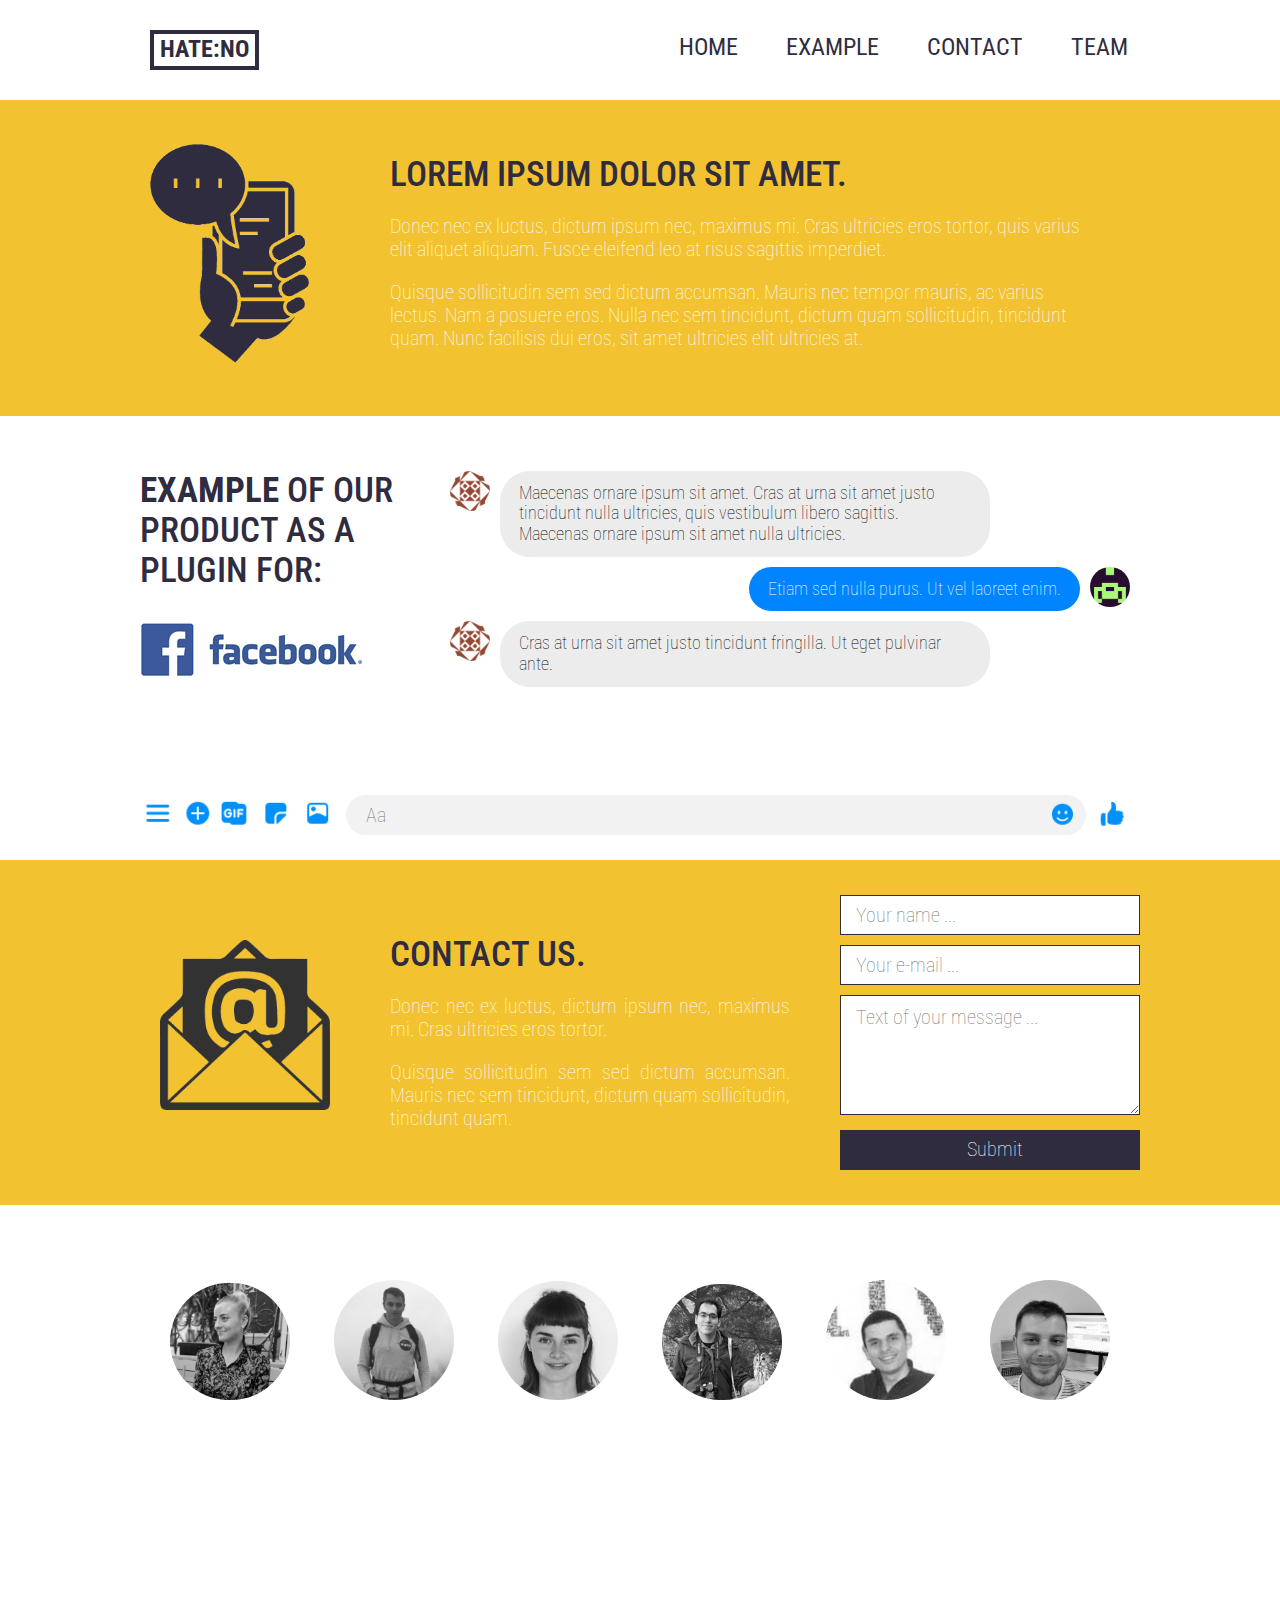
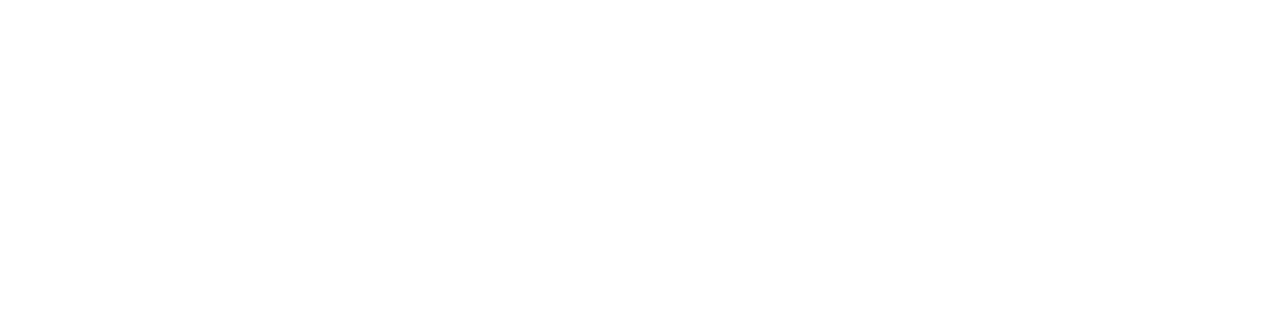
==== templates/index.html @ 20324436 "fix: problem with different functionality of enter and submit button solved" ====
<!doctype html>

<html lang="en">
    <head>
        <meta charset="utf-8">

        <title>World without hate.</title>
        <meta name="description" content="Our page provide tools for hate-speech check.">
        <meta name="author" content="Jan Macek">

        <link rel="stylesheet" href="../static/stylesheets/normalize.css">
        <link rel="stylesheet" href="../static/stylesheets/style.css">
        <link href="https://fonts.googleapis.com/css2?family=Roboto+Condensed:ital,wght@0,300;0,400;0,700;1,300;1,400;1,700&display=swap" rel="stylesheet">

        <script src="https://ajax.googleapis.com/ajax/libs/jquery/3.5.1/jquery.min.js"></script>
        <script src="https://maxcdn.bootstrapcdn.com/bootstrap/3.4.1/js/bootstrap.min.js"></script>
        <script>
        $(document).ready(function(){
            $.fn.enterKey = function (fnc) {
                return this.each(function () {
                    $(this).keypress(function (ev) {
                        var keycode = (ev.keyCode ? ev.keyCode : ev.which);
                        if (keycode == '13') {
                            fnc.call(this, ev);
                        }
                    })
                })
            }

            function save_fb_message() {
                var message = $("#fcb-chat-input").val();
                $("#fcb-chat-input").val("");
                $("#popup-overlay").addClass("display-none");
                $(".fcb-chat-icons-4").addClass("display-none")
                $(".fcb-chat-icons-3").removeClass("display-none")
                $("#new-message-text").text(message)
                $("#fcb-chat-input").blur();
            }

            $("#fcb-chat-input").on("keyup", function () {
                $("#new-message-text").text(". . .")
                if ($("#fcb-chat-input").val().length > 0) {
                    $("#new-message").removeClass("hidden")
                    $(".fcb-chat-icons-3").addClass("display-none")
                    $(".fcb-chat-icons-4").removeClass("display-none")
                } else {
                    $("#new-message").addClass("hidden")
                    $(".fcb-chat-icons-4").addClass("display-none")
                    $(".fcb-chat-icons-3").removeClass("display-none")
                }
            })

            function checkSubmittedMessage() {
                if ($("#fcb-chat-input").val().length > 0) {
                    $.get('http://rholly.sk:88/api/v1/check', {message: $('#fcb-chat-input').val()}, function (data, textStatus, jqXHR) {
                        if (data.result == 1 ) {
                            $("#popup-overlay").removeClass("display-none");
                            $("#popup-buttons-no").focus()
                        } else {
                            save_fb_message()
                        }
                    });
                }
            }

            $("#fcb-chat-input").enterKey(function () {
                checkSubmittedMessage()
            })

            $("#popup-buttons-no").on("keyup", function(ev) {
                var keycode = (ev.keyCode ? ev.keyCode : ev.which);
                if (keycode == '37') {
                    if ($("#popup-buttons-no").is(":focus")) {
                        $("#popup-buttons-yes").focus()
                    }
                }
            });

            $("#popup-buttons-yes").on("keyup", function(ev) {
                var keycode = (ev.keyCode ? ev.keyCode : ev.which);
                if (keycode == '39') {
                    if ($("#popup-buttons-yes").is(":focus")) {
                        $("#popup-buttons-no").focus()
                    }
                }

            });

            $(".fcb-chat-icons-4").click(function () {
                checkSubmittedMessage()
            })

            $("#popup-buttons-yes").click(function() {
                save_fb_message()
            })

            $("#popup-buttons-no").click(function() {
                $("#popup-overlay").addClass("display-none");
                $("#new-message-test").val("hidden")
                $("#fcb-chat-input").focus()
            })
        });
        </script>
    </head>

    <body>
        <div class="section-wrap font-gray">
            <div class="section header">
                <nav class="navbar navbar-inverse navbar-fixed-top">
                    <div class="container-fluid">
                        <div class="navbar-header">
                            <a class="navbar-brand logo font-gray" href="#">hate:no</a>
                        </div>
                        <div>
                            <div class="collapse navbar-collapse" id="navbar">
                                <ul class="nav navbar-nav">
                                    <li><a href="#home">home</a></li>
                                    <li><a href="#example">example</a></li>
                                    <li><a href="#contact">contact</a></li>
                                    <li><a href="#team">team</a></li>
                                </ul>
                            </div>
                        </div>
                    </div>
                </nav>
            </div>
        </div>
        <div class="section-wrap yellow" id="home">
            <div class="section">
                <div class="column column-25"><img class="img-phone" src="../static/images/phone.png" /></div>
                <div class="column column-70">
                    <h4>Lorem ipsum dolor sit amet.</h4>
                    <p class="font-white">Donec nec ex luctus, dictum ipsum nec, maximus mi. Cras ultricies eros tortor, quis varius elit aliquet aliquam. Fusce eleifend leo at risus sagittis imperdiet.</p>
                    <p class="font-white">Quisque sollicitudin sem sed dictum accumsan. Mauris nec tempor mauris, ac varius lectus. Nam a posuere eros. Nulla nec sem tincidunt, dictum quam sollicitudin, tincidunt quam. Nunc facilisis dui eros, sit amet ultricies elit ultricies at.</p>
                </div>
            </div>
        </div>
        <div class="section-wrap" id="example">
            <div class="section">
                <div class="space"></div>
                <div id="popup-overlay" class="popup-overlay display-none">
                    <div class="popup-overlay-bg"></div>
                    <div class="popup-message">
                        <p id="popup-message-issue-1" class="display-none">
                            It looks like your <span class="bold">message calls for violence</span> <img class="emoticon" src="../static/images/fearful-face.png">.<br>
                            <a href="https://en.wikipedia.org/wiki/Hate_speech">Here</a> you can read something about this issue.<br>
                            Are you sure, you want to <span class="bold">publish it</span> like this?
                        </p>
                        <p id="popup-message-issue-2" class="display-none">
                            It looks like as this <span class="bold">comment contains racist language</span> <img class="emoticon" src="../static/images/thinking-face.png">.<br>
                            <a href="https://en.wikipedia.org/wiki/Hate_speech">Here</a> you can read something about this issue.<br>
                            Are you sure, you want to <span class="bold">publish it?</span>
                        </p>
                        <p id="popup-message-issue-3" class="display-none">
                            It looks like as this <span class="bold">comment contains sexist language</span> <img class="emoticon" src="../static/images/thinking-face.png">.<br>
                            <a href="https://en.wikipedia.org/wiki/Hate_speech">Here</a> you can read something about this issue.<br>
                            Are you sure, you want to <span class="bold">publish it?</span>
                        </p>
                        <p id="popup-message-issue-4">
                            This <span class="bold">comment looks like hate</span> <img class="emoticon" src="../static/images/crying-face.png">.<br>
                            <a href="https://en.wikipedia.org/wiki/Hate_speech">Here</a> you can read something about this issue.<br>
                            Are you sure, you want to <span class="bold">publish it</span> like this?
                        </p>
                        <div class="popup-buttons">
                            <div class="button-wrapper">
                                <button id="popup-buttons-yes">Yes.</button>
                                <button id="popup-buttons-no" class="bold">No. Let me change it.</button>
                            </div>
                        </div>
                    </div>
                </div>
                <div class="column column-30">
                    <h4><b>Example</b> of our product as a plugin for:</h4>
                    <img class="img-logo" src="../static/images/facebook-long.png" />
                </div>
                <div class="chat right">
                    <div class="message left-message">
                        <img class="message-avatar left" src="../static/images/facebook-avatar-1.png" />
                        <p class="left">Maecenas ornare ipsum sit amet. Cras at urna sit amet justo tincidunt nulla ultricies, quis vestibulum libero sagittis. Maecenas ornare ipsum sit amet nulla ultricies.</p>
                    </div>
                    <div class="message right-message">
                        <img class="message-avatar right" src="../static/images/facebook-avatar-2.png" />
                        <p class="right blue">Etiam sed nulla purus. Ut vel laoreet enim.</p>
                    </div>
                    <div class="message">
                        <img class="message-avatar left" src="../static/images/facebook-avatar-1.png" />
                        <p class="left">Cras at urna sit amet justo tincidunt fringilla. Ut eget pulvinar ante.</p>
                    </div>
                    <div class="height-90">
                            <div id="new-message" class="message right-message hidden">
                                <img class="message-avatar right" src="../static/images/facebook-avatar-2.png" />
                                <p id="new-message-text" class="right blue">. . .</p>
                            </div>
                    </div>
                </div>
                <div class="message margin-bottom-10">
                    <img class="fcb-chat-icons-1" src="../static/images/facebook-chat-icons-1.png">
                    <input id="fcb-chat-input" class="fcb-chat-input" placeholder="Aa"/>
                    <img class="fcb-chat-icons-3" src="../static/images/facebook-chat-icons-3.png">
                    <img class="fcb-chat-icons-4 display-none" src="../static/images/facebook-chat-icons-4.png">
                </div>
            </div>
        </div>
        <div class="section-wrap yellow" id="contact">
            <div class="section">
                <div class="column column-25"><img class="img-contact" src="../static/images/contact.png" /></div>
                <div class="column column-40 padding-top-40">
                    <h4>Contact us.</h4>
                    <p class="font-white align-justify">Donec nec ex luctus, dictum ipsum nec, maximus mi. Cras ultricies eros tortor.</p>
                    <p class="font-white align-justify">Quisque sollicitudin sem sed dictum accumsan. Mauris nec sem tincidunt, dictum quam sollicitudin, tincidunt quam.</p>
                </div>
                <div class="column column-30 right">
                    <input name="name" placeholder="Your name ..." />
                    <input name="email" placeholder="Your e-mail ..." />
                    <textarea name="message" placeholder="Text of your message ..."></textarea>
                    <input class="button" type="submit" />
                </div>
            </div>
        </div>
        <div class="space"></div>
        <div class="section-wrap" id="team">
            <div class="section">
                <a href=""><img class="img-team" src="../static/images/hanna.png"></a>
                <a href="https://www.linkedin.com/in/oliver-holl%C3%BD-4318a9178/"><img class="img-team" src="../static/images/oliver.png"></a>
                <a href="https://www.linkedin.com/in/agata-godzwon/"><img class="img-team" src="../static/images/agata.jpg"></a>
                <a href=""><img class="img-team" src="../static/images/ricardo.jpg"></a>
                <a href=""><img class="img-team" src="../static/images/kristian.jpg"></a>
                <a href="https://www.linkedin.com/in/macekjan/"><img class="img-team" src="../static/images/janko.jpg"></a>
            </div>
        </div>
        <div class="space"></div>
        <iframe id="map" src="https://www.google.com/maps/embed?pb=!1m18!1m12!1m3!1d35823.203680016966!2d17.09412771844329!3d48.137708392967404!2m3!1f0!2f0!3f0!3m2!1i1024!2i768!4f13.1!3m3!1m2!1s0x476c89360aca6197%3A0x631f9b82fd884368!2sBratislava!5e0!3m2!1ssk!2ssk!4v1601151027520!5m2!1ssk!2ssk" width="100%" height="450" frameborder="0" style="border:0;" allowfullscreen="" aria-hidden="false" tabindex="0"></iframe>
    </body>
</html>
---- static/stylesheets/style.css ----
* {
  box-sizing: border-box;
}

/* Style the body */
body {
  font-family: 'Roboto Condensed', sans-serif;
  margin: 0;
  font-size: 20px;
  font-weight: 100;
}

body .left {
    float: left !important;
}

body .display-none {
    display: none !important;
}

body .right {
    float: right !important;
}

body .bold {
    font-weight: bold !important;
}

body .hidden {
    opacity: 0 !important;
}

body .font-white {
    color: white;
}

body .font-gray {
    color: #2f2c40;
}

body .align-justify {
    text-align: justify;
}

body .padding-top-40 {
    padding-top: 40px;
}

body .margin-bottom-10 {
    margin-bottom: 10px !important;
}

body .height-90 {
    height: 90px !important;
}

body div.space {
    height: 50px;
    width: 100%;
    display: inline-block;
}

div.section-wrap {
  display: flex;
  flex-wrap: wrap;
  justify-content: center;
  position: relative;
}

div.section-wrap.yellow {
  background-color: #f2c230;
  padding-top: 35px;
  padding-bottom: 35px;
}

div.section {
    display:inline-block;
    max-width: 1000px;
    width: 100%;
}

div.section.header {
    height: 60px;
    margin: 20px 0;
}

div.section.header a.logo{
    margin: 10px;
    border: solid 4px #2f2c40;
    text-transform: uppercase;
    display: block;
    width: fit-content;
    padding: 2px 6px;
    font-weight: bold;
    font-size: x-large;
    float: left;
    color: #2f2c40;
    text-decoration: none;
}

div.section.header div#navbar{
    border: none;
    text-transform: uppercase;
    display: block;
    width: fit-content;
    padding: 2px 6px;
    font-weight: 400;
    font-size: x-large;
    float: right;
}

div.section.header div#navbar ul{
    padding: 0;
    margin: 10px 0;
}

div.section.header div#navbar li{
    list-style-type: none;
    list-style-type: none;
    display: inline-block;
    margin-left: 30px;
    padding: 2px 6px;
}


div.section.header div#navbar li a{
    text-decoration: none;
    color: #2f2c40;
}

div.section.header div#navbar li a:hover{
    text-decoration: underline;
    color: #2f2c40;
}

div.section img.img-phone {
    width: 200px;
}

div.section img.img-contact {
    width: 170px;
    margin: 45px 0 0 20px;
}

div.section img.img-logo {
    padding: 25px 0px 0 0;
    position: relative;
    right: 13px;
}

div.section img.img-team {
    border-radius: 100px;
    border: none;
    width: 120px;
    margin: 20px 10px 20px 30px;
    filter: grayscale(100%);
}

div.section img.message-avatar {
    border-radius: 100px;
    border: none;
    width: 40px;
    height: 40px;
    margin: 0 10px;
}

div.section h4 {
    text-transform: uppercase;
    display: block;
    width: fit-content;
    font-weight: 500;
    font-size: 35px;
    color: #2f2c40;
    margin: 0;
}

div.section .column {
    display: inline-block;
    float: left;
}

div.section .column-25 {
    width: 25%;
}

div.section .column-30 {
    width: 30%;
}

div.section .column-40 {
    width: 40%;
}

div.section .column-50 {
    width: 50%;
}

div.section .column-70 {
    width: 70%;
    padding: 20px 0 0 0;
}

input {
    border: solid 1px #2f2c40;
    height: 40px;
    padding-left: 15px;
    width: 100%;
    margin-bottom: 10px;
    font-weight: 100;
}

input.button {
    border: solid 1px #2f2c40;
    background-color: #2f2c40;
    color: white;
    height: 40px;
    padding-left: 15px;
    width: 100%;
    margin-bottom: 0;
}

textarea {
    border: solid 1px #2f2c40;
    height: 120px;
    padding-left: 15px;
    width: 100%;
    margin-bottom: 10px;
    padding-top: 10px;
    font-weight: 100;
}

#map {
  -webkit-filter: grayscale(100%); /* Safari 6.0 - 9.0 */
  filter: grayscale(100%);
}

div.chat {
    width: 70%;
}

div.message {
    margin: 0;
    padding: 0 0 5px 0;
    display: inline-block;
    width: 100%;
}

div.message p{
    background-color: #ececec;
    margin: 0;
    padding: 12px 19px;
    border-radius: 30px;
    font-size: 18px;
    max-width: 70%;
}

div.message p.blue {
    background-color: #0084ff;
    color: white;
}

input.fcb-chat-input {
    border-radius: 50px;
    background-color: #f2f2f2;
    border: none;
    background-image: url(../images/facebook-chat-icons-2.png);
    background-repeat: no-repeat;
    background-position: right 10px center;
    padding-right: 40px;
    width: 740px;
    margin-left: 10px;
    padding-left: 20px;
}

img.fcb-chat-icons-1 {
    position: relative;
    top: 9px;
}

img.fcb-chat-icons-3 {
    position: relative;
    top: 10px;
}

img.fcb-chat-icons-4 {
    left: 9px;
    position: relative;
    top: 6px;
    cursor: pointer;
}

div.section div.popup-overlay {
    position: absolute;
    top: 0;
    left: 0px;
    width: 100%;
    height: 100%;
    display: flex;
    flex-wrap: wrap;
    justify-content: center;
}

div.section div.popup-overlay-bg {
    position: absolute;
    top: 0;
    left: 0px;
    width: 100%;
    background-color: #505050;
    height: 100%;
    opacity: 0.9;
    z-index: 10;
}

div.section div.popup-message {
    z-index: 100;
    position: relative;
    text-align: center;
    display: inline-table;
}

div.section div.popup-message p{
    background-color: white;
    margin-top: 140px;
    padding: 15px 50px;
    border-radius: 35px;
    line-height: 30px;
}

div.section div.popup-message p a{
    color: black;
    font-weight: 900;
}

div.section div.popup-message p a:hover{
    text-decoration: none;
}

div.section div.popup-message img.emoticon {
    width: 23px;
    height: 23px;
    position: relative;
    top: 4px;
    margin: 0 4px;
}
div.section div.popup-buttons{
    position: relative;
}

div.section div.popup-buttons div.button-wrapper{
    position: absolute;
    top: 0;
    left: 0px;
    width: 100%;
    height: 100%;
    display: flex;
    flex-wrap: wrap;
    justify-content: center;
}

div.section div.popup-buttons div.button-wrapper button{
    background-color: white;
    padding: 5px 30px;
    margin: 2px 2px 2px 12px;
    border-radius: 35px;
    line-height: 30px;
    cursor: pointer;
    outline: none;
    border: none;
}

div.section div.popup-buttons div.button-wrapper button:hover {
    background-color:  #0084ff;
    color: white !important;
}

div.section div.popup-buttons div.button-wrapper button:focus{
    border: solid 2px #0084ff;
    margin: 0 0 0 10px;
    color: #0084ff;
}
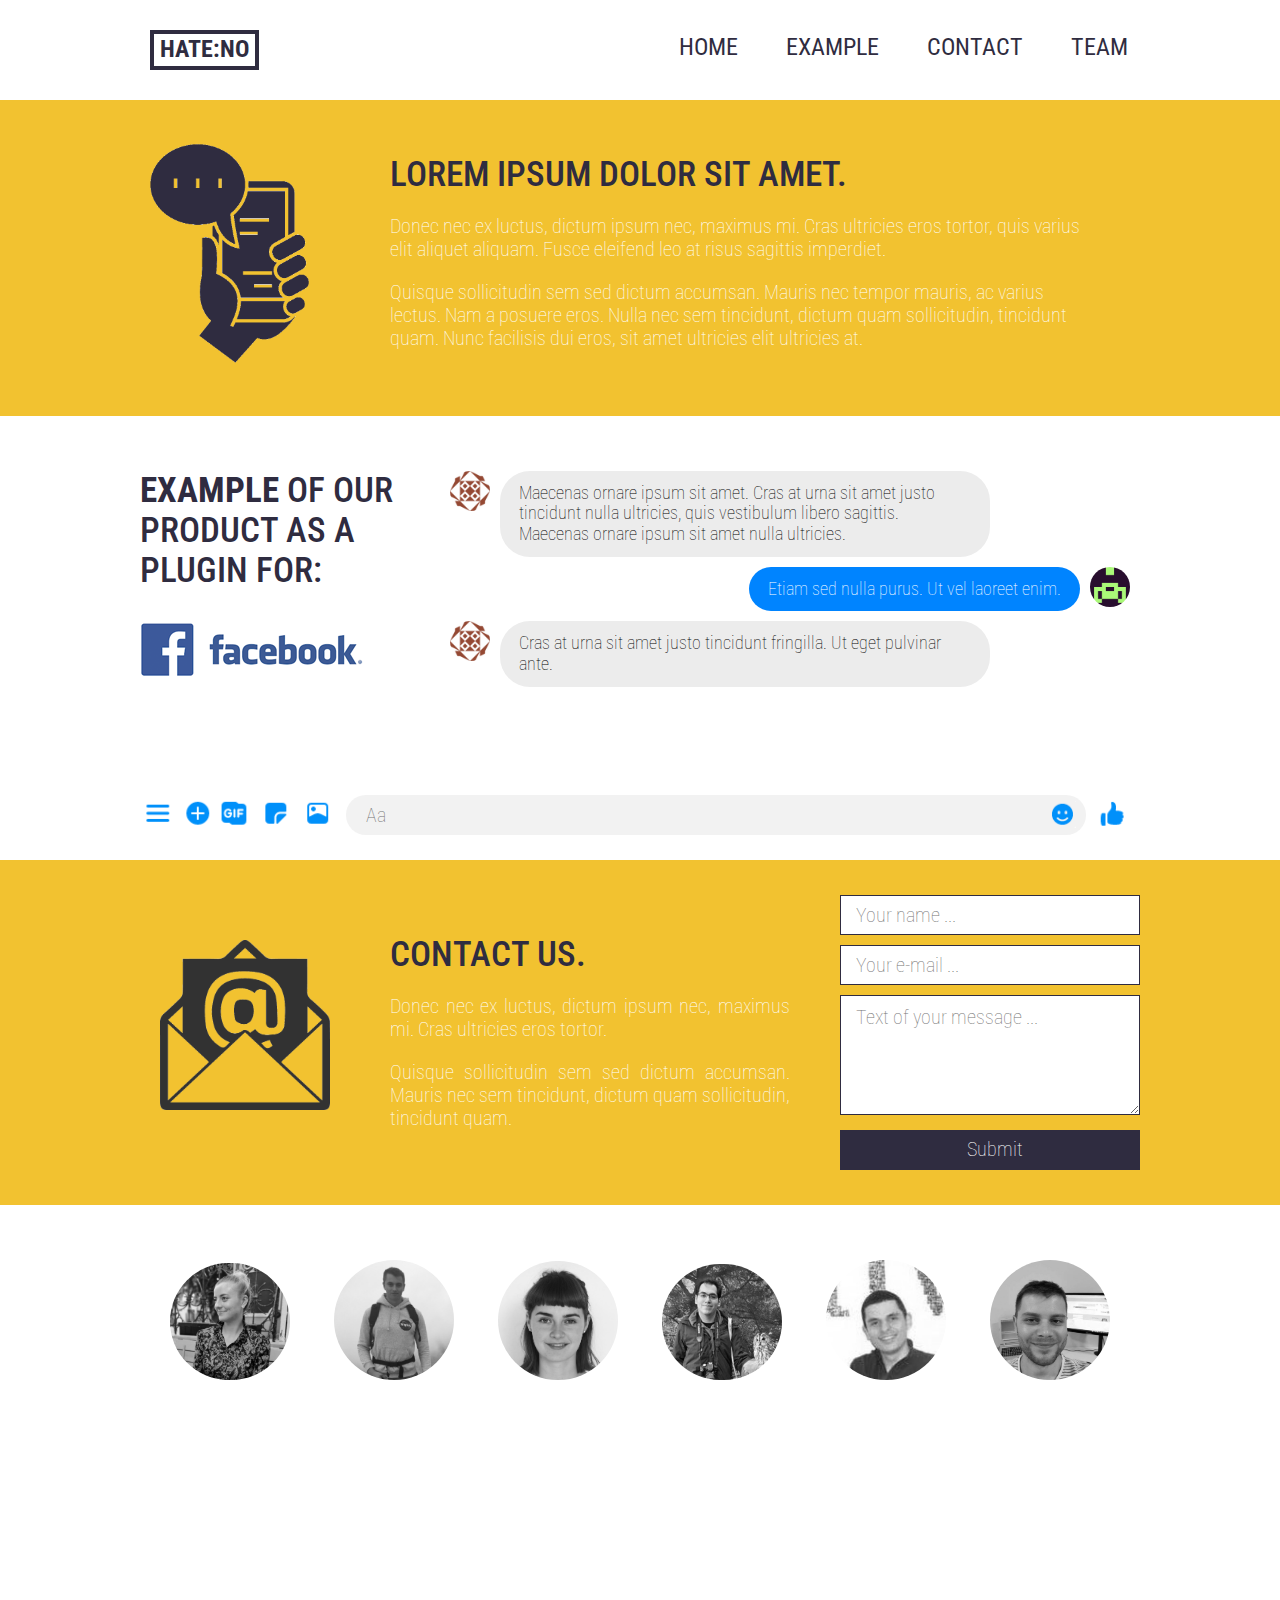
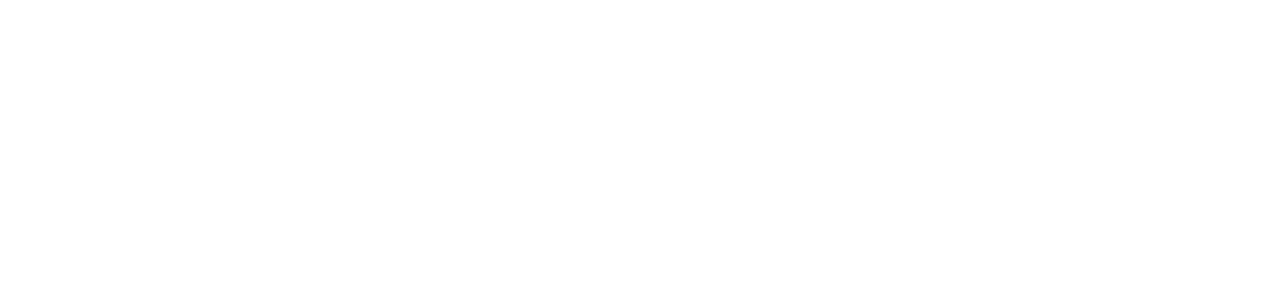
==== commit c1bf332b: "feat: linkedin links for team" ====
--- a/templates/index.html
+++ b/templates/index.html
@@ -220,12 +220,30 @@
         <div class="space"></div>
         <div class="section-wrap" id="team">
             <div class="section">
-                <a href=""><img class="img-team" src="../static/images/hanna.png"></a>
-                <a href="https://www.linkedin.com/in/oliver-holl%C3%BD-4318a9178/"><img class="img-team" src="../static/images/oliver.png"></a>
-                <a href="https://www.linkedin.com/in/agata-godzwon/"><img class="img-team" src="../static/images/agata.jpg"></a>
-                <a href=""><img class="img-team" src="../static/images/ricardo.jpg"></a>
-                <a href=""><img class="img-team" src="../static/images/kristian.jpg"></a>
-                <a href="https://www.linkedin.com/in/macekjan/"><img class="img-team" src="../static/images/janko.jpg"></a>
+                <a class="linkedin" href="">
+                    <img class="img-team" src="../static/images/hanna.png">
+                    <img class="linkedin-logo" src="../static/images/linkedin-white.png">
+                </a>
+                <a class="linkedin" href="https://www.linkedin.com/in/oliver-holl%C3%BD-4318a9178/">
+                    <img class="img-team" src="../static/images/oliver.png">
+                    <img class="linkedin-logo" src="../static/images/linkedin-white.png">
+                </a>
+                <a class="linkedin" href="https://www.linkedin.com/in/agata-godzwon/">
+                    <img class="img-team" src="../static/images/agata.jpg">
+                    <img class="linkedin-logo" src="../static/images/linkedin-white.png">
+                </a>
+                <a class="linkedin" href="https://www.linkedin.com/in/ricardo-mu%C3%B1oz-s%C3%A1nchez-071a3538/">
+                    <img class="img-team" src="../static/images/ricardo.jpg">
+                    <img class="linkedin-logo" src="../static/images/linkedin-white.png">
+                </a>
+                <a class="linkedin" href="">
+                    <img class="img-team" src="../static/images/kristian.jpg">
+                    <img class="linkedin-logo" src="../static/images/linkedin-white.png">
+                </a>
+                <a class="linkedin" href="https://www.linkedin.com/in/macekjan/">
+                    <img class="img-team" src="../static/images/janko.jpg">
+                    <img class="linkedin-logo" src="../static/images/linkedin-white.png">
+                </a>
             </div>
         </div>
         <div class="space"></div>
--- a/static/stylesheets/style.css
+++ b/static/stylesheets/style.css
@@ -152,8 +152,26 @@
     border-radius: 100px;
     border: none;
     width: 120px;
+    filter: grayscale(100%);
+}
+
+div.section a.linkedin {
+    position: relative;
     margin: 20px 10px 20px 30px;
-    filter: grayscale(100%);
+    text-decoration: none !important;
+}
+
+div.section a.linkedin img.linkedin-logo {
+    position: absolute;
+    top: -100px;
+    left: 0;
+    width: 120px;
+    height: 120px;
+    opacity: 0;
+}
+
+div.section a.linkedin img.linkedin-logo:hover {
+    opacity: 1;
 }
 
 div.section img.message-avatar {
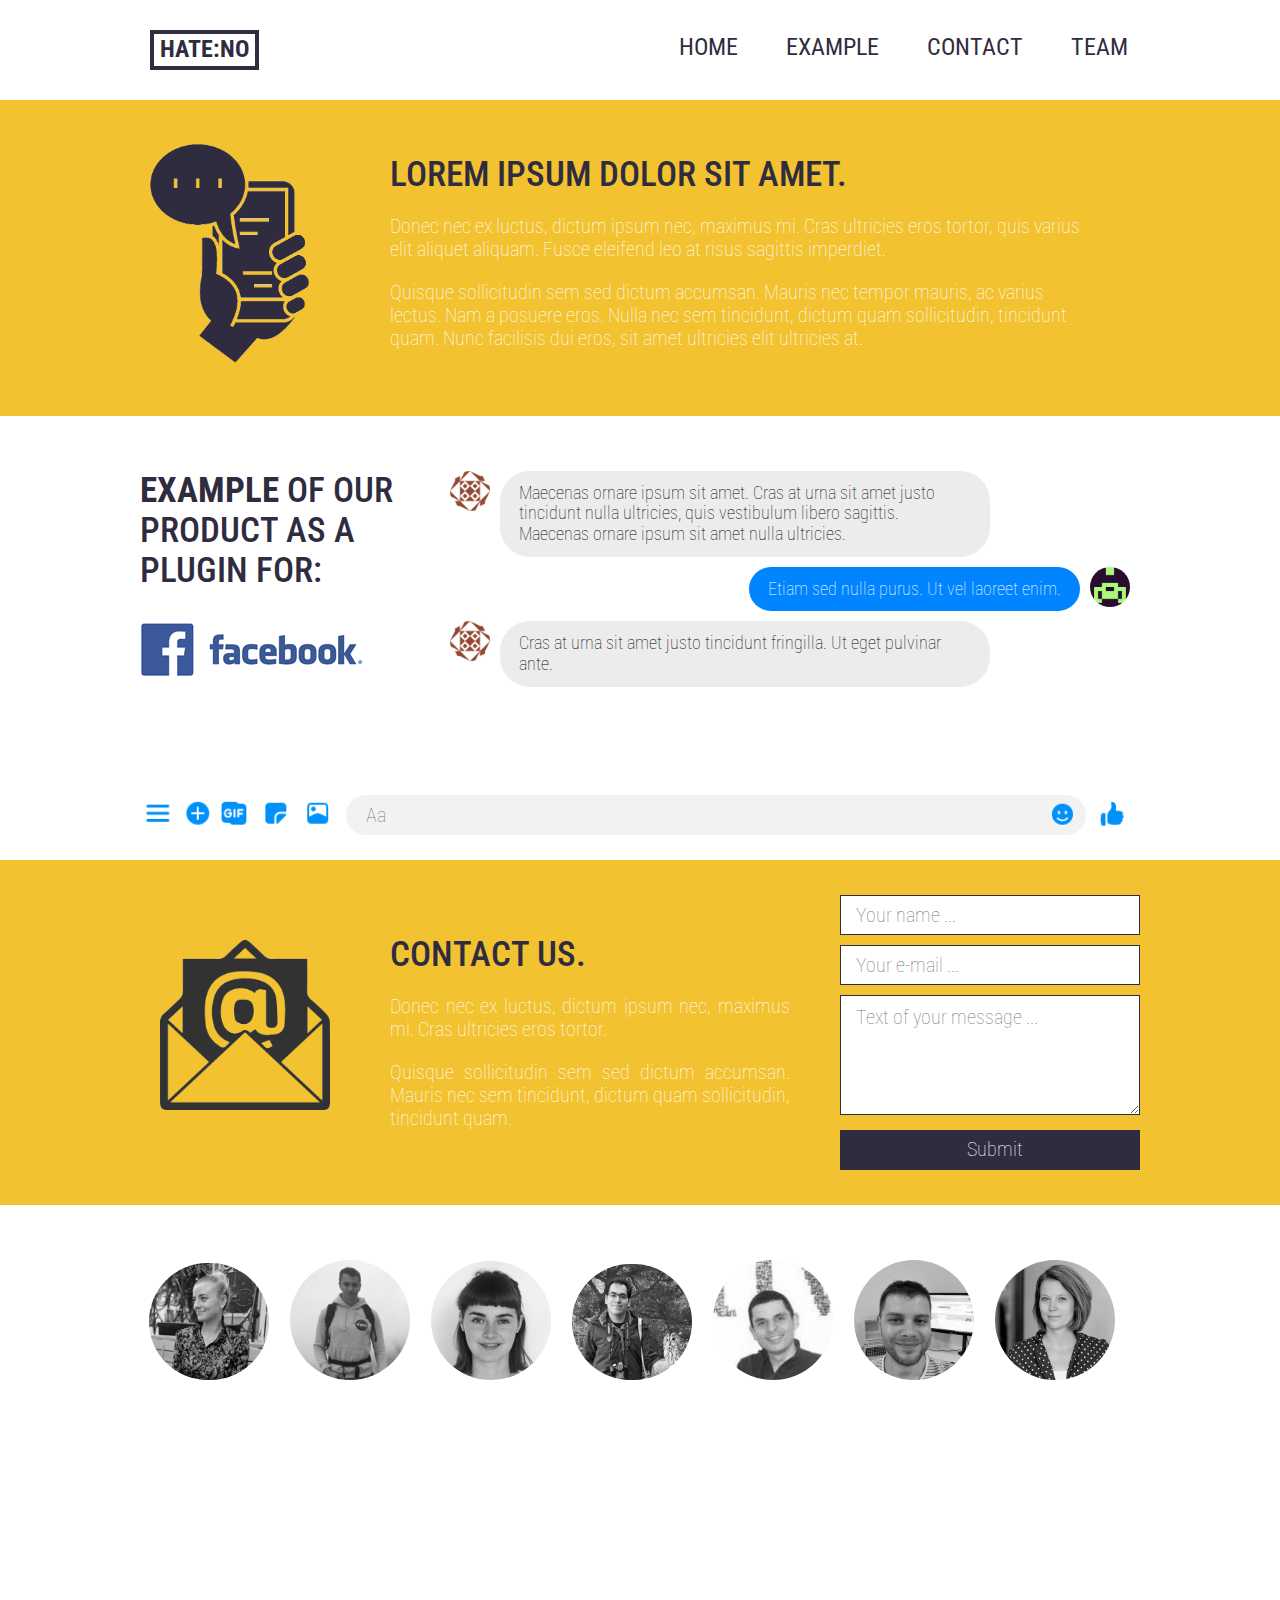
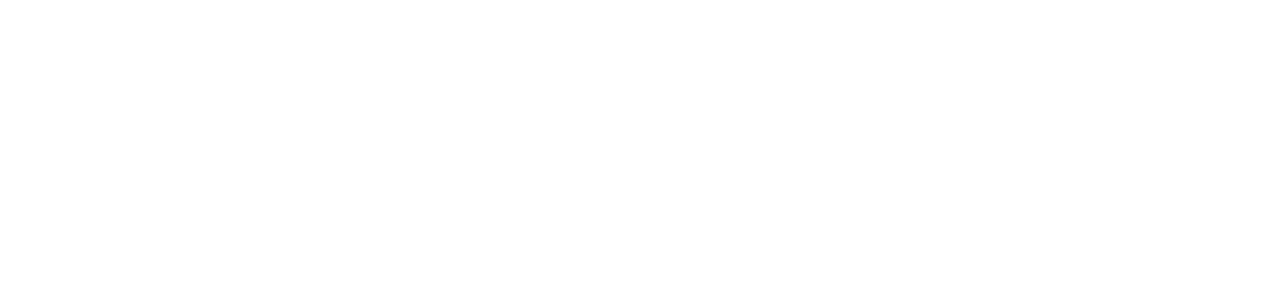
==== commit c548d14a: "feat: jana added to team section" ====
--- a/templates/index.html
+++ b/templates/index.html
@@ -244,6 +244,10 @@
                     <img class="img-team" src="../static/images/janko.jpg">
                     <img class="linkedin-logo" src="../static/images/linkedin-white.png">
                 </a>
+                <a class="linkedin" href="https://www.linkedin.com/in/jana-papcunova-b6831125">
+                    <img class="img-team" src="../static/images/jana.png">
+                    <img class="linkedin-logo" src="../static/images/linkedin-white.png">
+                </a>
             </div>
         </div>
         <div class="space"></div>
--- a/static/stylesheets/style.css
+++ b/static/stylesheets/style.css
@@ -157,7 +157,7 @@
 
 div.section a.linkedin {
     position: relative;
-    margin: 20px 10px 20px 30px;
+    margin: 10px 8px 20px 9px;
     text-decoration: none !important;
 }
 
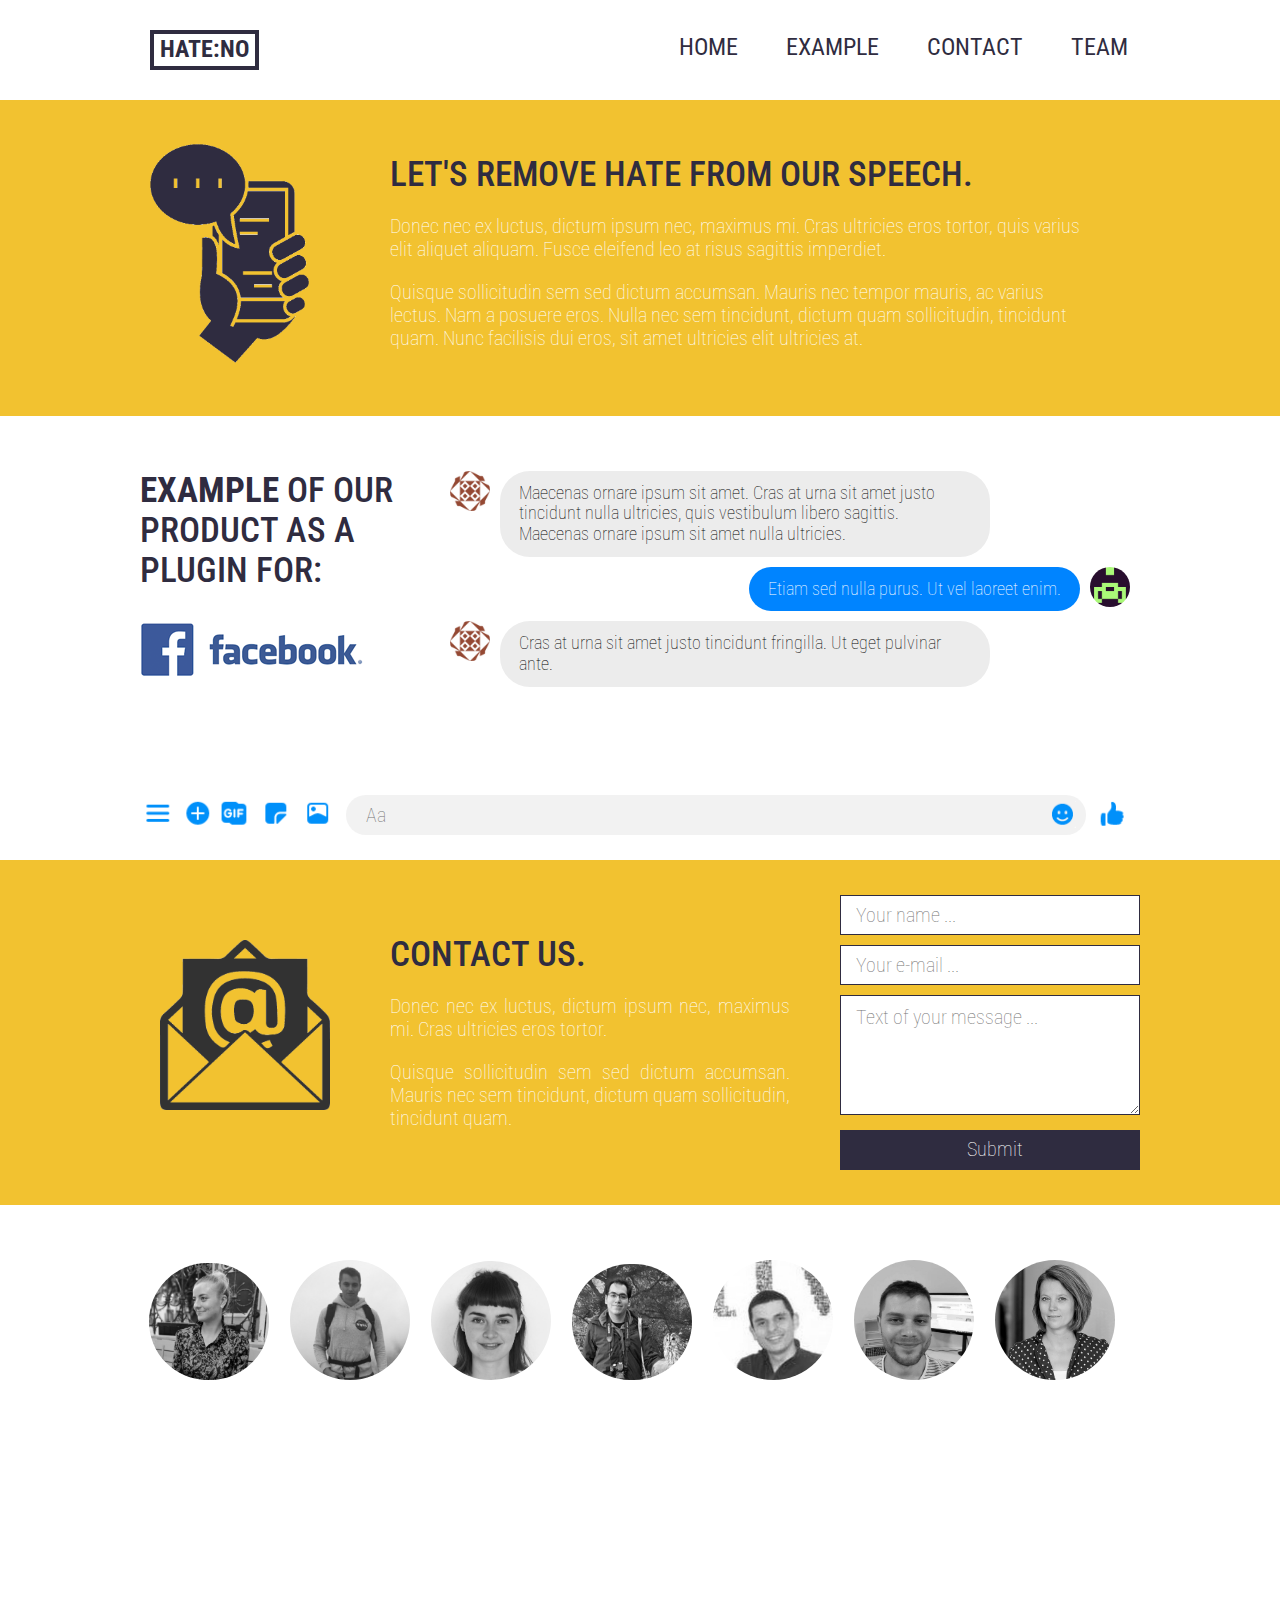
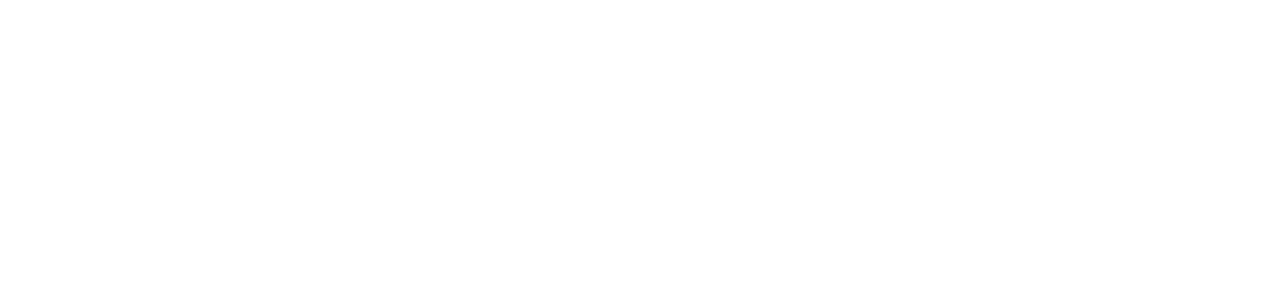
==== commit 726fb48b: "feat: added missing image" ====
--- a/templates/index.html
+++ b/templates/index.html
@@ -55,10 +55,12 @@
                     $.get('http://rholly.sk:88/api/v1/check', {message: $('#fcb-chat-input').val()}, function (data, textStatus, jqXHR) {
                         if (data.result == 1 ) {
                             $("#popup-overlay").removeClass("display-none");
-                            $("#popup-buttons-no").focus()
+                            $("#popup-buttons-no").focus();
                         } else {
-                            save_fb_message()
+                            save_fb_message();
                         }
+                    }).fail(function() {
+                        save_fb_message();
                     });
                 }
             }
@@ -129,7 +131,7 @@
             <div class="section">
                 <div class="column column-25"><img class="img-phone" src="../static/images/phone.png" /></div>
                 <div class="column column-70">
-                    <h4>Lorem ipsum dolor sit amet.</h4>
+                    <h4>Let's remove hate from our speech.</h4>
                     <p class="font-white">Donec nec ex luctus, dictum ipsum nec, maximus mi. Cras ultricies eros tortor, quis varius elit aliquet aliquam. Fusce eleifend leo at risus sagittis imperdiet.</p>
                     <p class="font-white">Quisque sollicitudin sem sed dictum accumsan. Mauris nec tempor mauris, ac varius lectus. Nam a posuere eros. Nulla nec sem tincidunt, dictum quam sollicitudin, tincidunt quam. Nunc facilisis dui eros, sit amet ultricies elit ultricies at.</p>
                 </div>
--- a/static/stylesheets/style.css
+++ b/static/stylesheets/style.css
@@ -395,4 +395,4 @@
     border: solid 2px #0084ff;
     margin: 0 0 0 10px;
     color: #0084ff;
-}+}
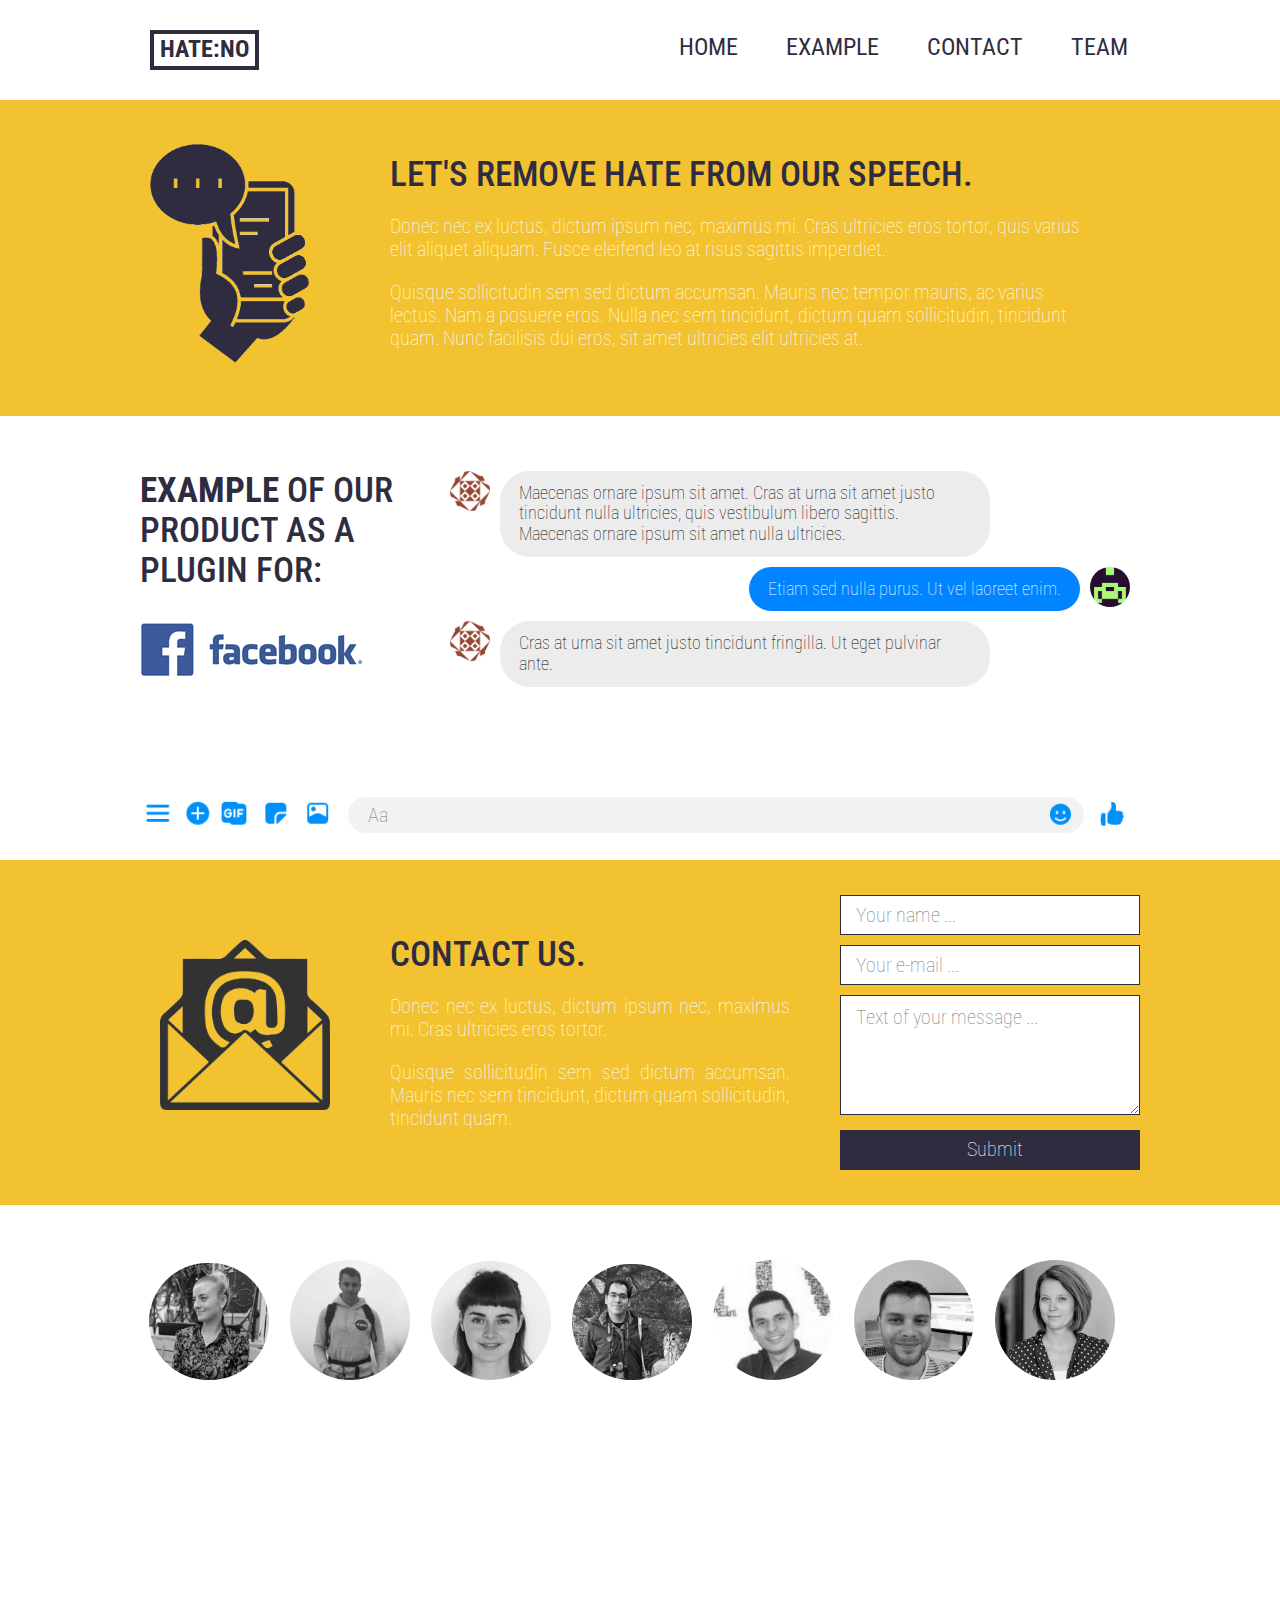
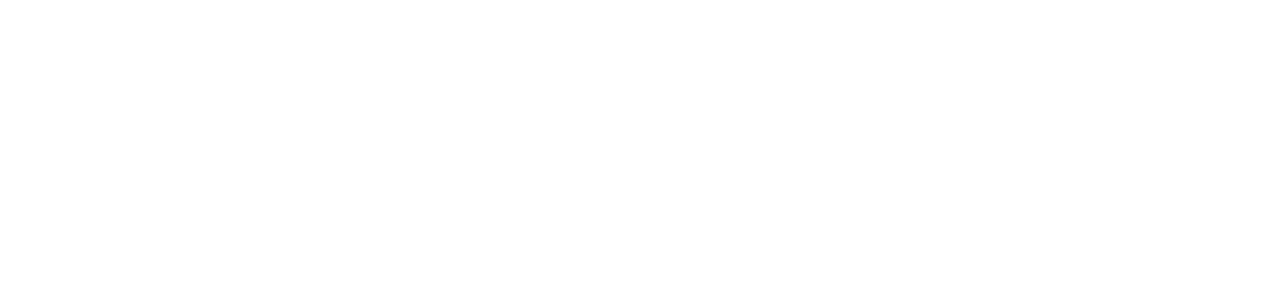
==== commit 73d9bd91: "feat: blinking input" ====
--- a/templates/index.html
+++ b/templates/index.html
@@ -195,6 +195,7 @@
                             </div>
                     </div>
                 </div>
+
                 <div class="message margin-bottom-10">
                     <img class="fcb-chat-icons-1" src="../static/images/facebook-chat-icons-1.png">
                     <input id="fcb-chat-input" class="fcb-chat-input" placeholder="Aa"/>
--- a/static/stylesheets/style.css
+++ b/static/stylesheets/style.css
@@ -280,7 +280,7 @@
 input.fcb-chat-input {
     border-radius: 50px;
     background-color: #f2f2f2;
-    border: none;
+    border: solid 2px white;
     background-image: url(../images/facebook-chat-icons-2.png);
     background-repeat: no-repeat;
     background-position: right 10px center;
@@ -288,7 +288,19 @@
     width: 740px;
     margin-left: 10px;
     padding-left: 20px;
-}
+    -webkit-animation: blink 2s;
+    -webkit-animation-iteration-count:infinite;
+    -webkit-animation-timing-function:linear;
+}
+
+input.fcb-chat-input:focus,
+input.fcb-chat-input:active,
+input.fcb-chat-input:hover{
+    -webkit-animation: 0;
+    border-color:#0084ff;
+}
+
+@keyframes blink { 50% { border-color:#0084ff ; }  }
 
 img.fcb-chat-icons-1 {
     position: relative;
@@ -396,3 +408,5 @@
     margin: 0 0 0 10px;
     color: #0084ff;
 }
+
+
